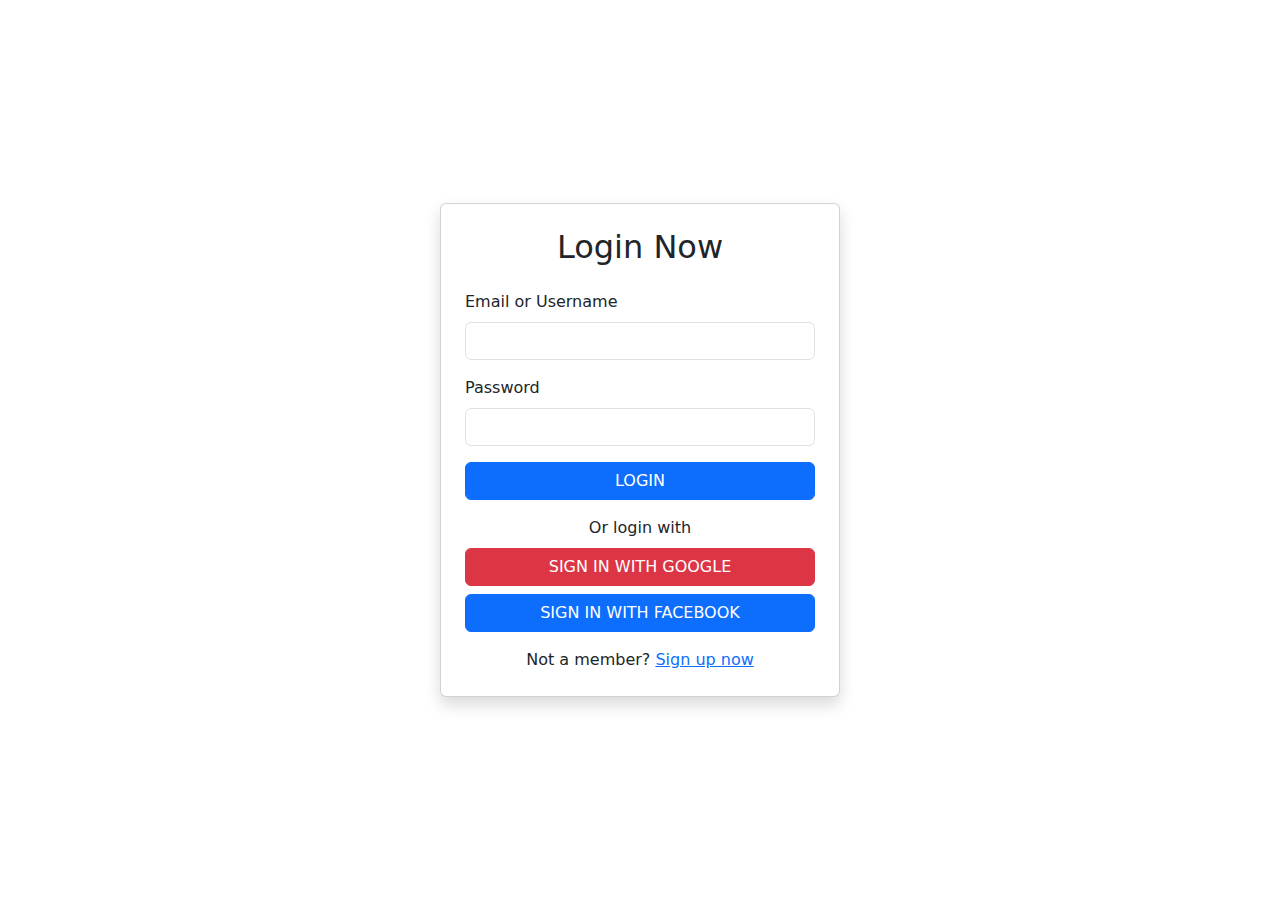
==== login.html @ 11203d17 "is done 80%" ====
<!DOCTYPE html>
<html lang="en">

<head>
    <meta charset="UTF-8">
    <meta name="viewport" content="width=device-width, initial-scale=1.0">
    <title>Login</title>
    <link href="https://cdn.jsdelivr.net/npm/bootstrap@5.3.3/dist/css/bootstrap.min.css" rel="stylesheet"
        integrity="sha384-QWTKZyjpPEjISv5WaRU9OFeRpok6YctnYmDr5pNlyT2bRjXh0JMhjY6hW+ALEwIH" crossorigin="anonymous">
    <link rel="stylesheet" href="style.css">
</head>

<body>
    <div class="container vh-100 d-flex align-items-center justify-content-center">
        <div class="card p-4 shadow" style="width: 400px;">
            <h2 class="text-center mb-4">Login Now</h2>
            <form action="verification.html" method="post">
                <div class="mb-3">
                    <label for="email" class="form-label">Email or Username</label>
                    <input type="email" class="form-control" id="email" required>
                </div>
                <div class="mb-3">
                    <label for="password" class="form-label">Password</label>
                    <input type="password" class="form-control" id="password" required>
                </div>
                <button type="submit" class="btn btn-primary w-100">LOGIN</button>
                <div class="text-center mt-3">Or login with</div>
                <button type="button" class="btn btn-danger w-100 my-2" onclick="googleLogin()">SIGN IN WITH GOOGLE</button>
                <button type="button" class="btn btn-primary w-100" onclick="facebookLogin()">SIGN IN WITH FACEBOOK</button>
                <div class="text-center mt-3">
                    <span>Not a member? <a href="register.html">Sign up now</a></span>
                </div>
            </form>
        </div>
    </div>

    <script src="https://cdn.jsdelivr.net/npm/bootstrap@5.3.3/dist/js/bootstrap.bundle.min.js" integrity="sha384-kenU1KFdBIe4zVF0s0G1M5b4hcpxyD9F7jL+PpSd4N4+7p1J1Lkwieq4ZnR+DfB+" crossorigin="anonymous"></script>
    <script src="main.js"></script>
</body>

</html>
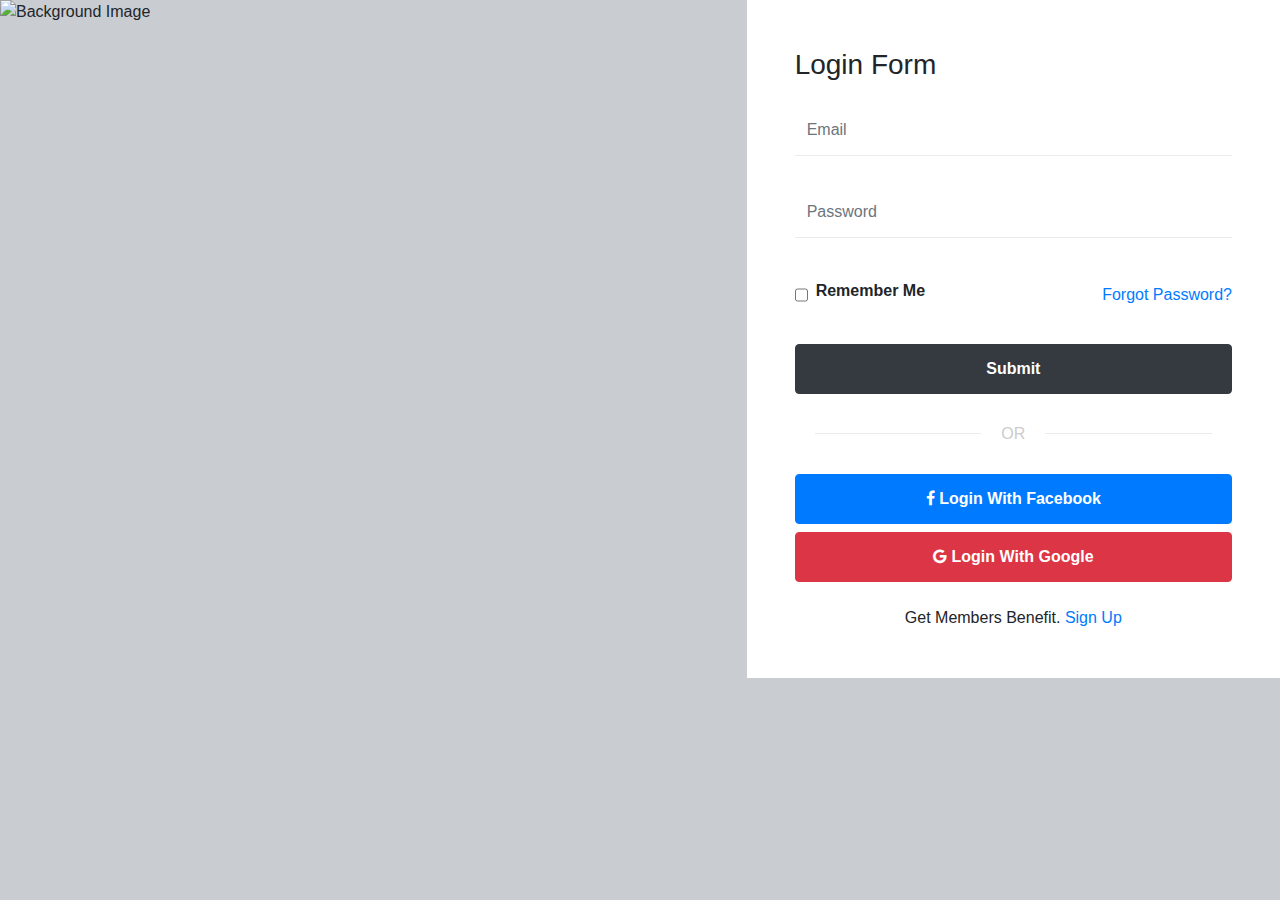
==== commit 81703aa6: "70 % is done" ====
--- a/login.html
+++ b/login.html
@@ -1,41 +1,105 @@
 <!DOCTYPE html>
 <html lang="en">
-
 <head>
     <meta charset="UTF-8">
     <meta name="viewport" content="width=device-width, initial-scale=1.0">
-    <title>Login</title>
-    <link href="https://cdn.jsdelivr.net/npm/bootstrap@5.3.3/dist/css/bootstrap.min.css" rel="stylesheet"
-        integrity="sha384-QWTKZyjpPEjISv5WaRU9OFeRpok6YctnYmDr5pNlyT2bRjXh0JMhjY6hW+ALEwIH" crossorigin="anonymous">
-    <link rel="stylesheet" href="style.css">
+    <title>Login Form</title>
+    <link href="https://maxcdn.bootstrapcdn.com/bootstrap/4.5.2/css/bootstrap.min.css" rel="stylesheet">
+    <link href="https://cdnjs.cloudflare.com/ajax/libs/font-awesome/4.7.0/css/font-awesome.min.css" rel="stylesheet">
+    <style type="text/css">
+        body {
+            background: #c9ccd1;
+        }
+        .form-style input {
+            border: 0;
+            height: 50px;
+            border-radius: 0;
+            border-bottom: 1px solid #ebebeb;
+        }
+        .form-style input:focus {
+            border-bottom: 1px solid #007bff;
+            box-shadow: none;
+            outline: 0;
+            background-color: #ebebeb;
+        }
+        .sideline {
+            display: flex;
+            width: 100%;
+            justify-content: center;
+            align-items: center;
+            text-align: center;
+            color: #ccc;
+            margin: 20px 0;
+        }
+        button {
+            height: 50px;
+        }
+        .sideline:before,
+        .sideline:after {
+            content: '';
+            border-top: 1px solid #ebebeb;
+            margin: 0 20px;
+            flex: 1 0 20px;
+        }
+        .modal-content {
+            border-radius: 0;
+            overflow: hidden;
+        }
+        .img-fluid {
+            min-height: 100%;
+            object-fit: cover;
+        }
+    </style>
 </head>
+<body>
 
-<body>
-    <div class="container vh-100 d-flex align-items-center justify-content-center">
-        <div class="card p-4 shadow" style="width: 400px;">
-            <h2 class="text-center mb-4">Login Now</h2>
-            <form action="verification.html" method="post">
-                <div class="mb-3">
-                    <label for="email" class="form-label">Email or Username</label>
-                    <input type="email" class="form-control" id="email" required>
+<div class="container-fluid p-0">
+    <div class="row no-gutters">
+        <div class="col-md-7 d-none d-md-block p-0">
+            <img src="image/bg1.jpg" class="img-fluid" alt="Background Image">
+        </div>
+        <div class="col-md-5 bg-white p-5">
+            <h3 class="pb-3">Login Form</h3>
+            <div class="form-style">
+                <form>
+                    <div class="form-group pb-3">
+                        <input type="email" placeholder="Email" class="form-control" id="exampleInputEmail1" aria-describedby="emailHelp" required>
+                    </div>
+                    <div class="form-group pb-3">
+                        <input type="password" placeholder="Password" class="form-control" id="exampleInputPassword1" required>
+                    </div>
+                    <div class="d-flex align-items-center justify-content-between pb-3">
+                        <div class="d-flex align-items-center">
+                            <input type="checkbox" id="rememberMe"> <label class="pl-2 font-weight-bold" for="rememberMe">Remember Me</label>
+                        </div>
+                        <div><a href="#">Forgot Password?</a></div>
+                    </div>
+                    <div class="pb-2">
+                        <button type="submit" class="btn btn-dark w-100 font-weight-bold mt-2">Submit</button>
+                    </div>
+                </form>
+                <div class="sideline">OR</div>
+                <div>
+                    <button type="button" class="btn btn-primary w-100 font-weight-bold mt-2" onclick="facebookLogin()">
+                        <i class="fa fa-facebook" aria-hidden="true"></i> Login With Facebook
+                    </button>
                 </div>
-                <div class="mb-3">
-                    <label for="password" class="form-label">Password</label>
-                    <input type="password" class="form-control" id="password" required>
+                <div>
+                    <button type="button" class="btn btn-danger w-100 font-weight-bold mt-2" onclick="googleLogin()">
+                        <i class="fa fa-google" aria-hidden="true"></i> Login With Google
+                    </button>
                 </div>
-                <button type="submit" class="btn btn-primary w-100">LOGIN</button>
-                <div class="text-center mt-3">Or login with</div>
-                <button type="button" class="btn btn-danger w-100 my-2" onclick="googleLogin()">SIGN IN WITH GOOGLE</button>
-                <button type="button" class="btn btn-primary w-100" onclick="facebookLogin()">SIGN IN WITH FACEBOOK</button>
-                <div class="text-center mt-3">
-                    <span>Not a member? <a href="register.html">Sign up now</a></span>
+                <div class="pt-4 text-center">
+                    Get Members Benefit. <a href="register_new.html">Sign Up</a>
                 </div>
-            </form>
+            </div>
         </div>
     </div>
+</div>
 
-    <script src="https://cdn.jsdelivr.net/npm/bootstrap@5.3.3/dist/js/bootstrap.bundle.min.js" integrity="sha384-kenU1KFdBIe4zVF0s0G1M5b4hcpxyD9F7jL+PpSd4N4+7p1J1Lkwieq4ZnR+DfB+" crossorigin="anonymous"></script>
-    <script src="main.js"></script>
+<script src="https://code.jquery.com/jquery-3.5.1.slim.min.js"></script>
+<script src="https://cdn.jsdelivr.net/npm/@popperjs/core@2.9.2/dist/umd/popper.min.js"></script>
+<script src="https://maxcdn.bootstrapcdn.com/bootstrap/4.5.2/js/bootstrap.min.js"></script>
+<script src="main.js"></script>
 </body>
-
 </html>
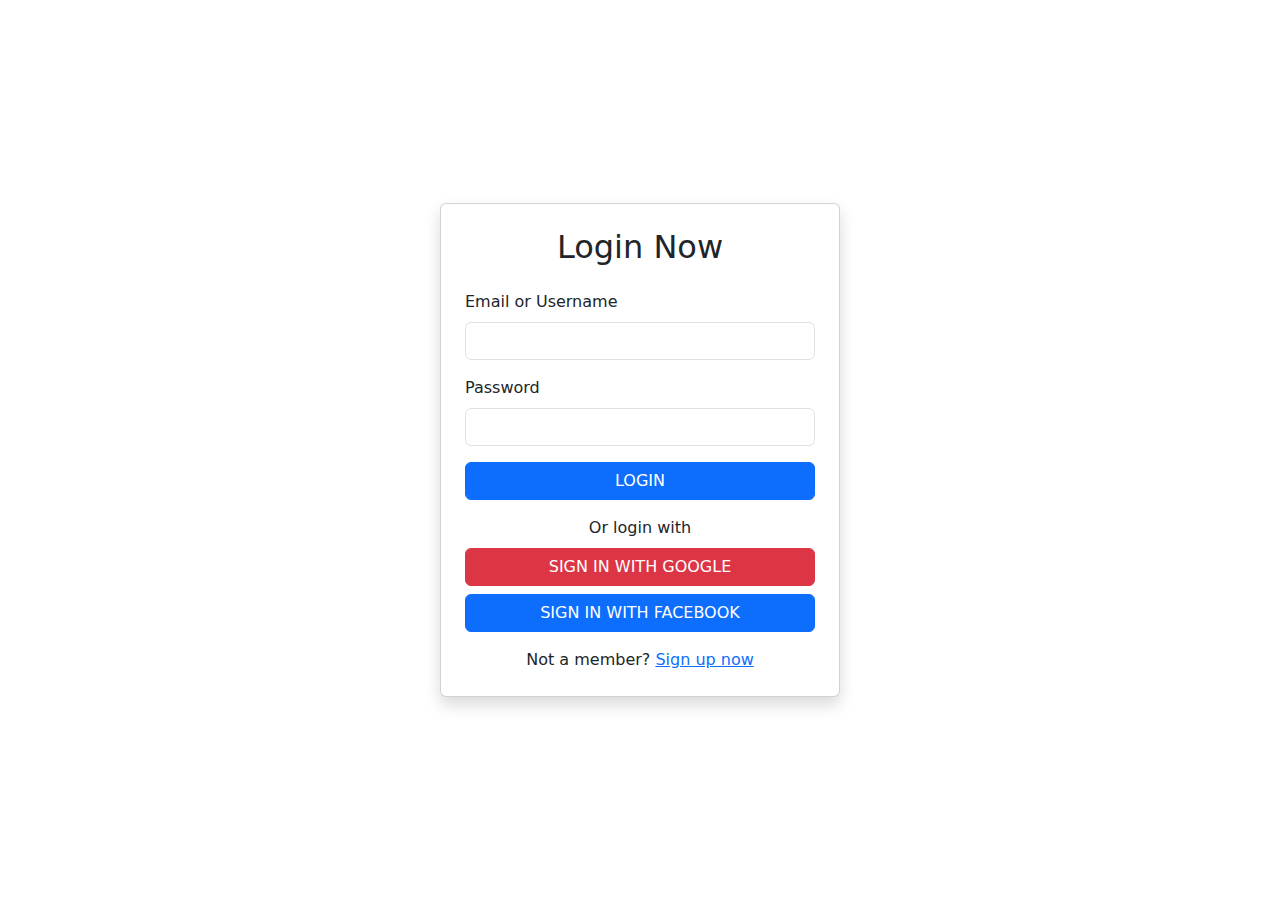
==== commit dc35d058: "is done" ====
--- a/login.html
+++ b/login.html
@@ -1,105 +1,41 @@
 <!DOCTYPE html>
 <html lang="en">
+
 <head>
     <meta charset="UTF-8">
     <meta name="viewport" content="width=device-width, initial-scale=1.0">
-    <title>Login Form</title>
-    <link href="https://maxcdn.bootstrapcdn.com/bootstrap/4.5.2/css/bootstrap.min.css" rel="stylesheet">
-    <link href="https://cdnjs.cloudflare.com/ajax/libs/font-awesome/4.7.0/css/font-awesome.min.css" rel="stylesheet">
-    <style type="text/css">
-        body {
-            background: #c9ccd1;
-        }
-        .form-style input {
-            border: 0;
-            height: 50px;
-            border-radius: 0;
-            border-bottom: 1px solid #ebebeb;
-        }
-        .form-style input:focus {
-            border-bottom: 1px solid #007bff;
-            box-shadow: none;
-            outline: 0;
-            background-color: #ebebeb;
-        }
-        .sideline {
-            display: flex;
-            width: 100%;
-            justify-content: center;
-            align-items: center;
-            text-align: center;
-            color: #ccc;
-            margin: 20px 0;
-        }
-        button {
-            height: 50px;
-        }
-        .sideline:before,
-        .sideline:after {
-            content: '';
-            border-top: 1px solid #ebebeb;
-            margin: 0 20px;
-            flex: 1 0 20px;
-        }
-        .modal-content {
-            border-radius: 0;
-            overflow: hidden;
-        }
-        .img-fluid {
-            min-height: 100%;
-            object-fit: cover;
-        }
-    </style>
+    <title>Login</title>
+    <link href="https://cdn.jsdelivr.net/npm/bootstrap@5.3.3/dist/css/bootstrap.min.css" rel="stylesheet"
+        integrity="sha384-QWTKZyjpPEjISv5WaRU9OFeRpok6YctnYmDr5pNlyT2bRjXh0JMhjY6hW+ALEwIH" crossorigin="anonymous">
+    <link rel="stylesheet" href="style.css">
 </head>
+
 <body>
-
-<div class="container-fluid p-0">
-    <div class="row no-gutters">
-        <div class="col-md-7 d-none d-md-block p-0">
-            <img src="image/bg1.jpg" class="img-fluid" alt="Background Image">
-        </div>
-        <div class="col-md-5 bg-white p-5">
-            <h3 class="pb-3">Login Form</h3>
-            <div class="form-style">
-                <form>
-                    <div class="form-group pb-3">
-                        <input type="email" placeholder="Email" class="form-control" id="exampleInputEmail1" aria-describedby="emailHelp" required>
-                    </div>
-                    <div class="form-group pb-3">
-                        <input type="password" placeholder="Password" class="form-control" id="exampleInputPassword1" required>
-                    </div>
-                    <div class="d-flex align-items-center justify-content-between pb-3">
-                        <div class="d-flex align-items-center">
-                            <input type="checkbox" id="rememberMe"> <label class="pl-2 font-weight-bold" for="rememberMe">Remember Me</label>
-                        </div>
-                        <div><a href="#">Forgot Password?</a></div>
-                    </div>
-                    <div class="pb-2">
-                        <button type="submit" class="btn btn-dark w-100 font-weight-bold mt-2">Submit</button>
-                    </div>
-                </form>
-                <div class="sideline">OR</div>
-                <div>
-                    <button type="button" class="btn btn-primary w-100 font-weight-bold mt-2" onclick="facebookLogin()">
-                        <i class="fa fa-facebook" aria-hidden="true"></i> Login With Facebook
-                    </button>
+    <div class="container vh-100 d-flex align-items-center justify-content-center">
+        <div class="card p-4 shadow" style="width: 400px;">
+            <h2 class="text-center mb-4">Login Now</h2>
+            <form action="./verification.htmlg" method="post">
+                <div class="mb-3">
+                    <label for="email" class="form-label">Email or Username</label>
+                    <input type="email" class="form-control" id="email" required>
                 </div>
-                <div>
-                    <button type="button" class="btn btn-danger w-100 font-weight-bold mt-2" onclick="googleLogin()">
-                        <i class="fa fa-google" aria-hidden="true"></i> Login With Google
-                    </button>
+                <div class="mb-3">
+                    <label for="password" class="form-label">Password</label>
+                    <input type="password" class="form-control" id="password" required>
                 </div>
-                <div class="pt-4 text-center">
-                    Get Members Benefit. <a href="register_new.html">Sign Up</a>
+                <button type="submit" class="btn btn-primary w-100">LOGIN</button>
+                <div class="text-center mt-3">Or login with</div>
+                <button type="button" class="btn btn-danger w-100 my-2" onclick="googleLogin()">SIGN IN WITH GOOGLE</button>
+                <button type="button" class="btn btn-primary w-100" onclick="facebookLogin()">SIGN IN WITH FACEBOOK</button>
+                <div class="text-center mt-3">
+                    <span>Not a member? <a href="register.html">Sign up now</a></span>
                 </div>
-            </div>
+            </form>
         </div>
     </div>
-</div>
 
-<script src="https://code.jquery.com/jquery-3.5.1.slim.min.js"></script>
-<script src="https://cdn.jsdelivr.net/npm/@popperjs/core@2.9.2/dist/umd/popper.min.js"></script>
-<script src="https://maxcdn.bootstrapcdn.com/bootstrap/4.5.2/js/bootstrap.min.js"></script>
-<script src="main.js"></script>
+    <script src="https://cdn.jsdelivr.net/npm/bootstrap@5.3.3/dist/js/bootstrap.bundle.min.js" integrity="sha384-kenU1KFdBIe4zVF0s0G1M5b4hcpxyD9F7jL+PpSd4N4+7p1J1Lkwieq4ZnR+DfB+" crossorigin="anonymous"></script>
+    <script src="main.js"></script>
 </body>
+
 </html>
